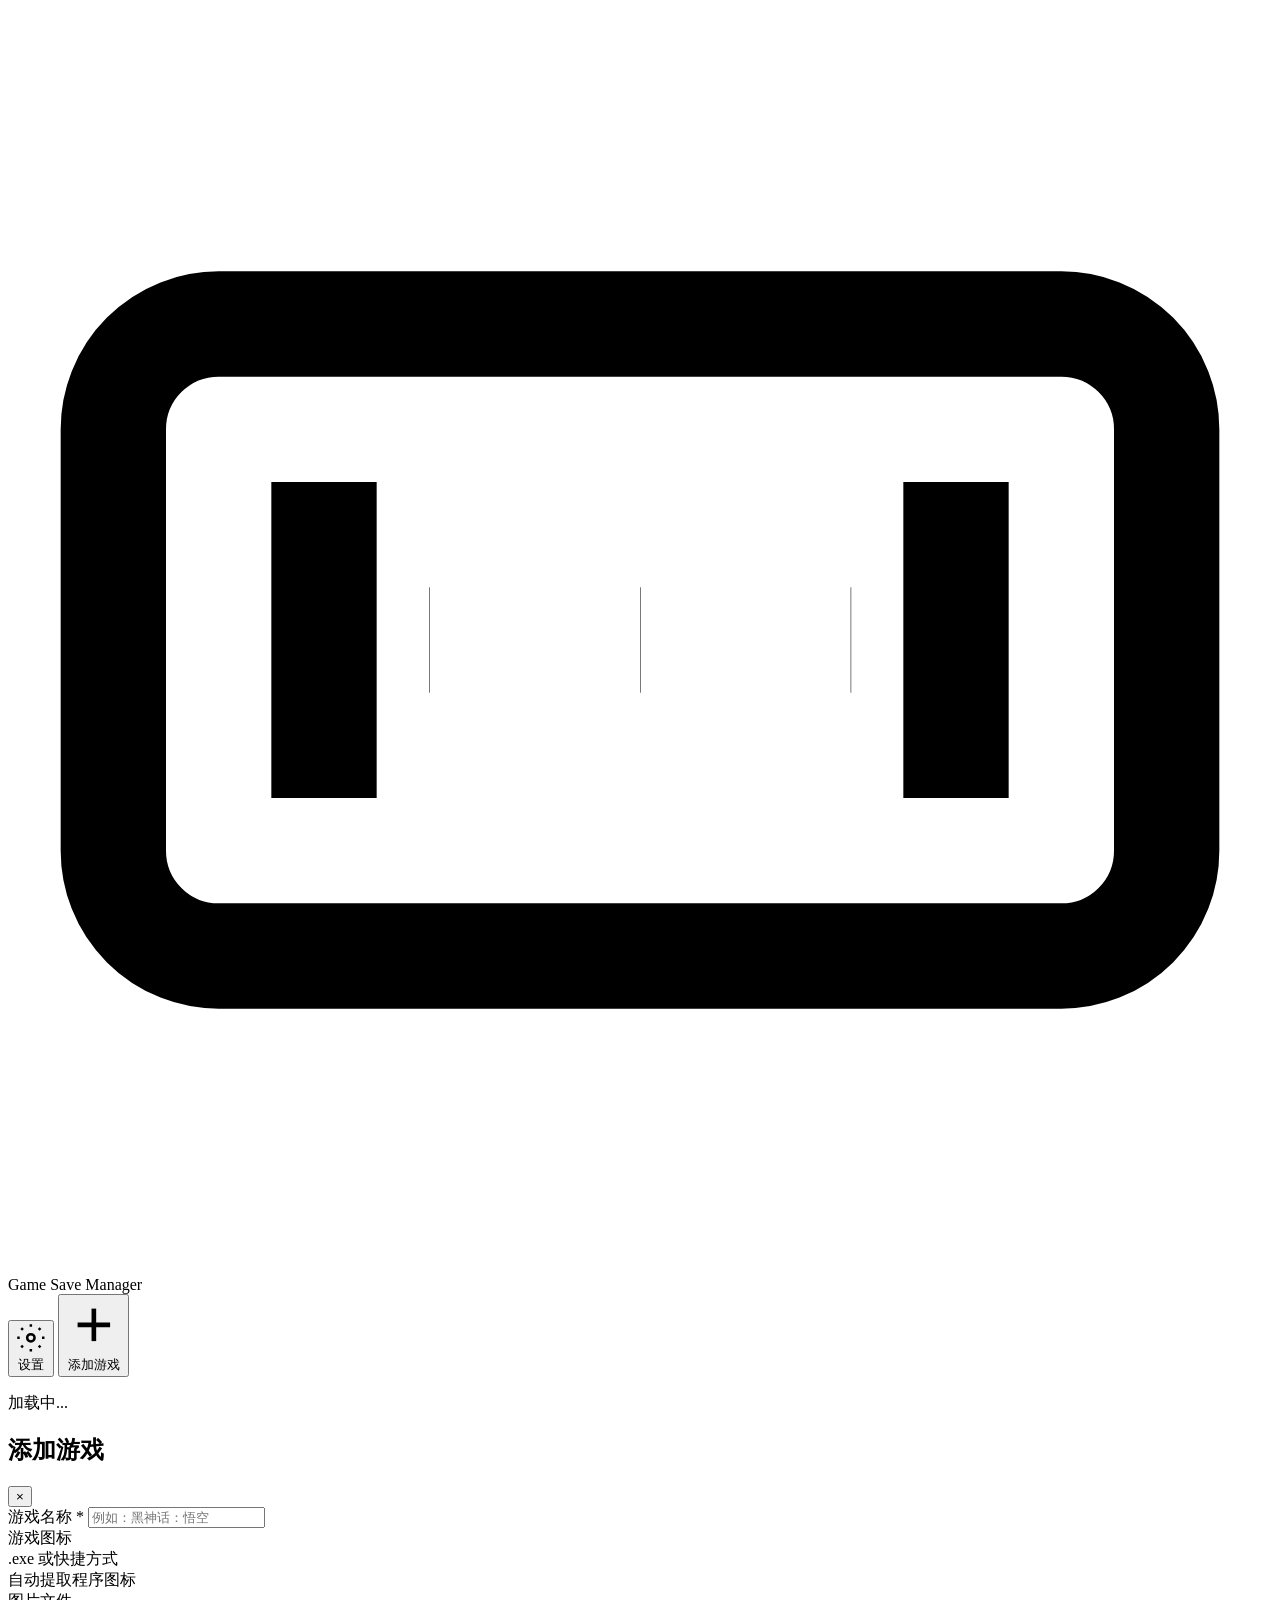
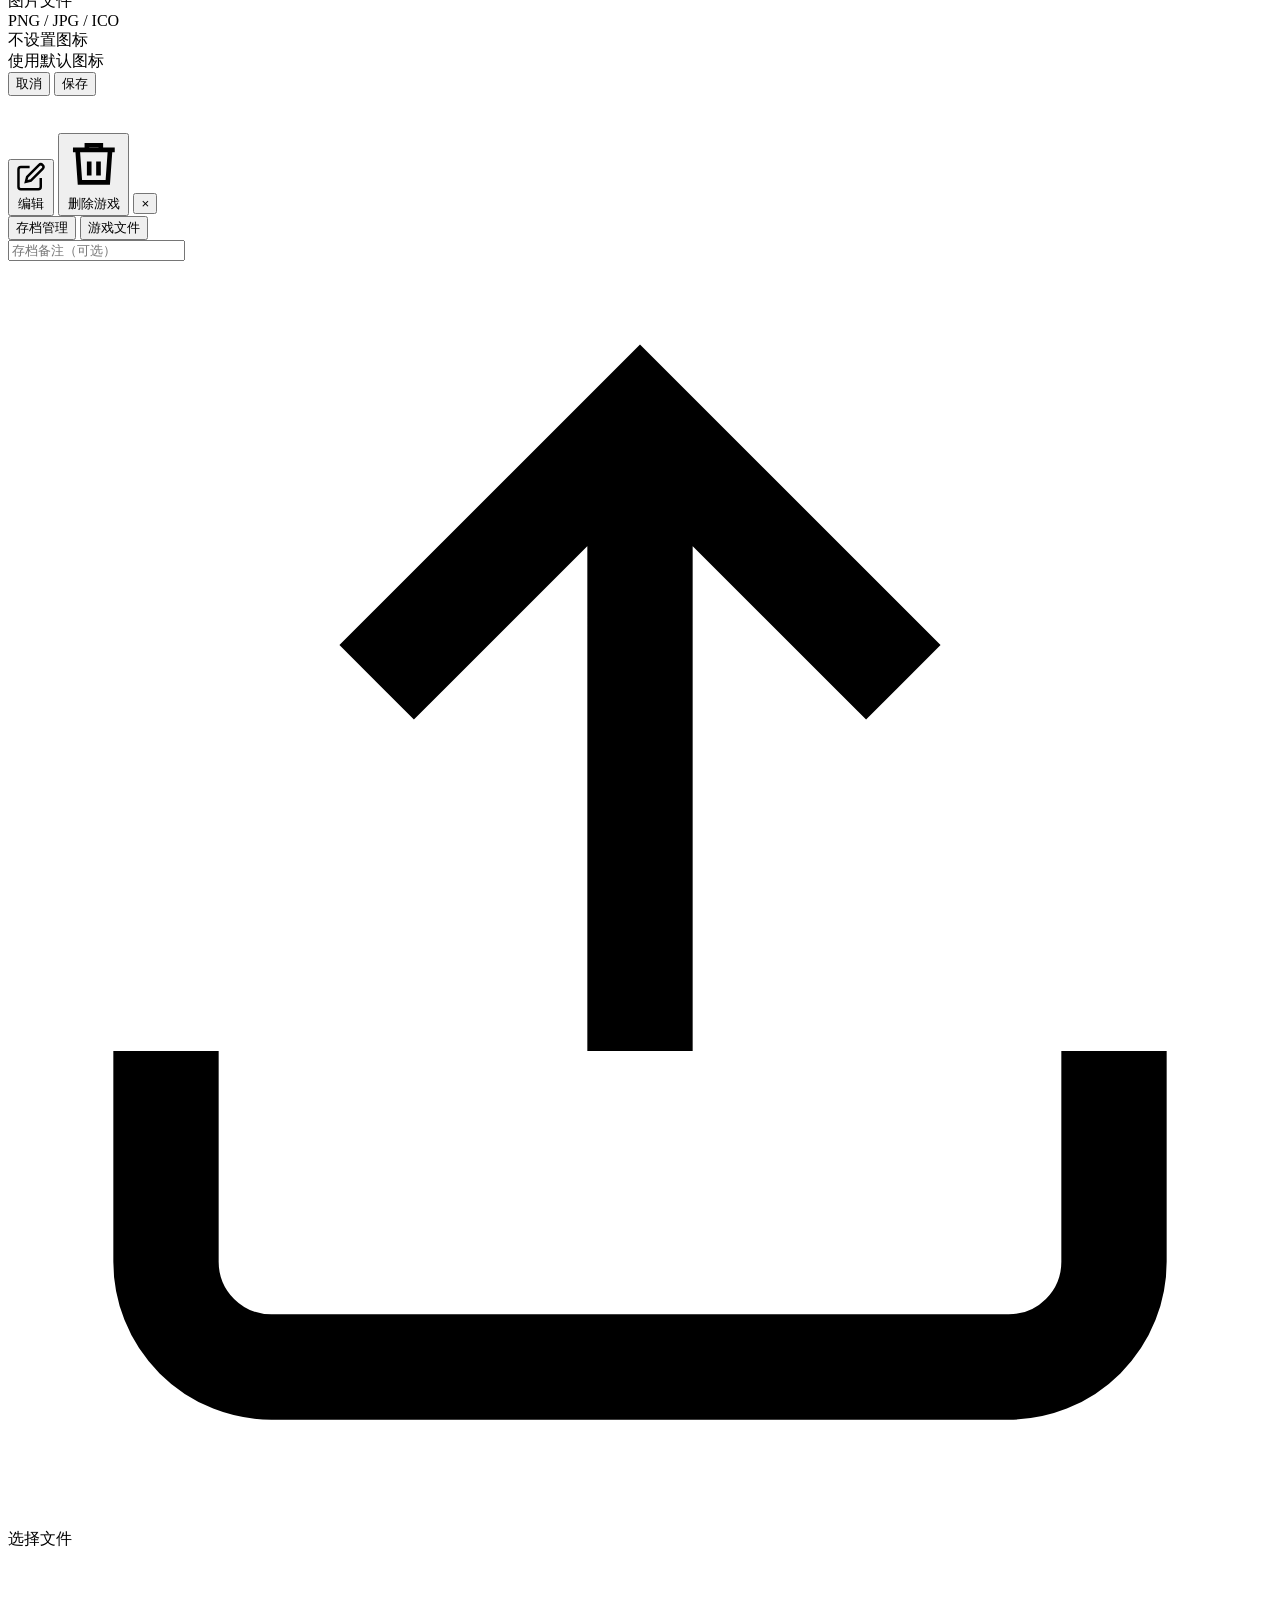
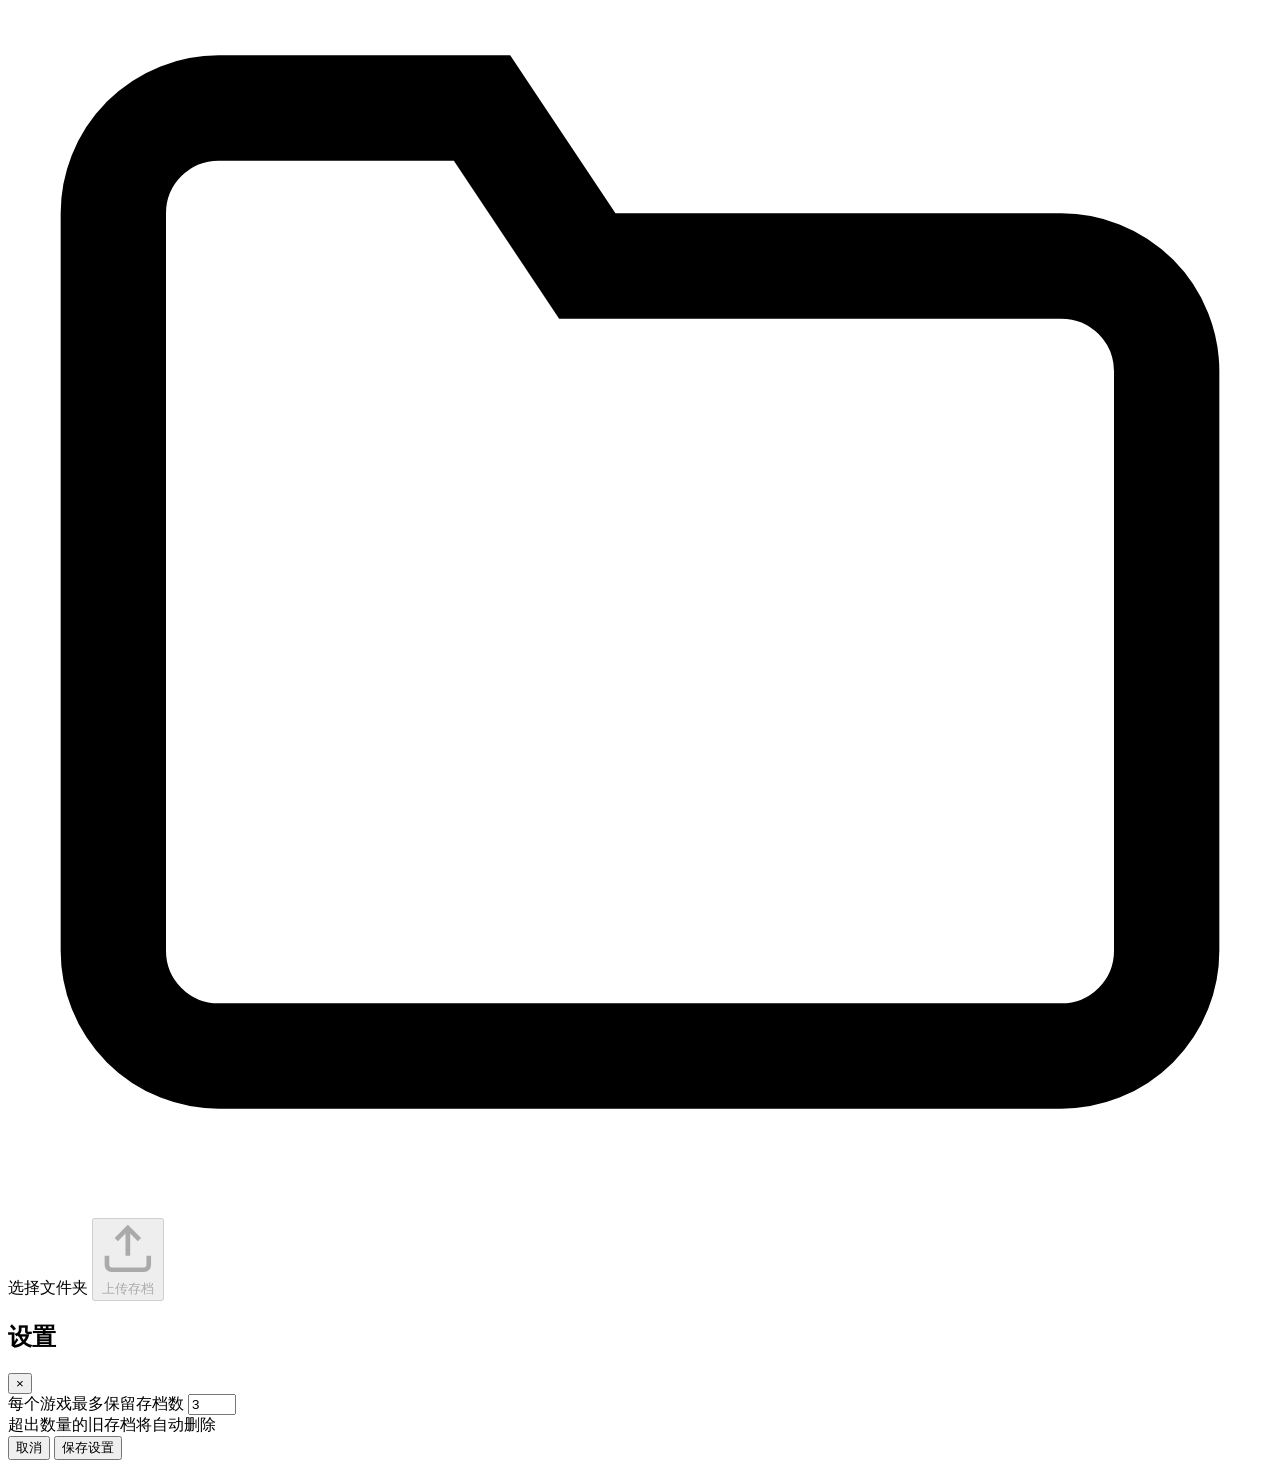
==== app/templates/index.html @ 9b0f60c9 "初次提交" ====
<!DOCTYPE html>
<html lang="zh-CN">
<head>
<meta charset="UTF-8">
<meta name="viewport" content="width=device-width, initial-scale=1.0">
<title>Game Save Manager</title>
<link rel="stylesheet" href="/static/css/style.css">
</head>
<body>
<div id="app">

  <!-- Header -->
  <header class="header">
    <div class="header-inner">
      <div class="logo">
        <svg class="logo-icon" viewBox="0 0 24 24" fill="none" stroke="currentColor" stroke-width="2">
          <rect x="2" y="6" width="20" height="12" rx="2"/>
          <path d="M12 12h.01M8 12h.01M16 12h.01"/>
          <path d="M6 9v6M18 9v6"/>
        </svg>
        <span>Game Save Manager</span>
      </div>
      <div class="header-actions">
        <button class="btn btn-ghost" onclick="openSettings()">
          <svg viewBox="0 0 24 24" fill="none" stroke="currentColor" stroke-width="2">
            <circle cx="12" cy="12" r="3"/>
            <path d="M12 1v2M12 21v2M4.22 4.22l1.42 1.42M18.36 18.36l1.42 1.42M1 12h2M21 12h2M4.22 19.78l1.42-1.42M18.36 5.64l1.42-1.42"/>
          </svg>
          设置
        </button>
        <button class="btn btn-primary" onclick="openAddGame()">
          <svg viewBox="0 0 24 24" fill="none" stroke="currentColor" stroke-width="2">
            <line x1="12" y1="5" x2="12" y2="19"/><line x1="5" y1="12" x2="19" y2="12"/>
          </svg>
          添加游戏
        </button>
      </div>
    </div>
  </header>

  <!-- Main -->
  <main class="main">
    <div id="loading" class="loading-state">
      <div class="spinner"></div>
      <p>加载中...</p>
    </div>
    <div id="empty-state" class="empty-state" style="display:none">
      <svg viewBox="0 0 24 24" fill="none" stroke="currentColor" stroke-width="1.5">
        <rect x="2" y="6" width="20" height="12" rx="2"/>
        <path d="M12 12h.01M8 12h.01M16 12h.01"/>
      </svg>
      <h2>还没有游戏</h2>
      <p>点击「添加游戏」开始管理你的游戏存档</p>
      <button class="btn btn-primary" onclick="openAddGame()">添加游戏</button>
    </div>
    <div id="games-grid" class="games-grid" style="display:none"></div>
  </main>

  <!-- Toast -->
  <div id="toast-container"></div>

  <!-- ── Modal: Add/Edit Game ─────────────────────────────────────────── -->
  <div id="modal-game" class="modal-overlay" onclick="closeModal('modal-game')">
    <div class="modal" onclick="event.stopPropagation()">
      <div class="modal-header">
        <h2 id="modal-game-title">添加游戏</h2>
        <button class="modal-close" onclick="closeModal('modal-game')">×</button>
      </div>
      <div class="modal-body">
        <form id="form-game" onsubmit="submitGame(event)">
          <input type="hidden" id="game-edit-id" value="">

          <div class="form-group">
            <label>游戏名称 *</label>
            <input type="text" id="game-name" placeholder="例如：黑神话：悟空" required>
          </div>

          <div class="form-group">
            <label>游戏图标</label>
            <div class="icon-options">
              <div class="icon-option" id="icon-opt-exe" onclick="selectIconOption('exe')">
                <div class="icon-option-radio" id="radio-exe"></div>
                <div>
                  <div class="icon-option-title">.exe 或快捷方式</div>
                  <div class="icon-option-desc">自动提取程序图标</div>
                </div>
              </div>
              <div class="icon-option" id="icon-opt-img" onclick="selectIconOption('img')">
                <div class="icon-option-radio" id="radio-img"></div>
                <div>
                  <div class="icon-option-title">图片文件</div>
                  <div class="icon-option-desc">PNG / JPG / ICO</div>
                </div>
              </div>
              <div class="icon-option" id="icon-opt-none" onclick="selectIconOption('none')">
                <div class="icon-option-radio" id="radio-none"></div>
                <div>
                  <div class="icon-option-title">不设置图标</div>
                  <div class="icon-option-desc">使用默认图标</div>
                </div>
              </div>
            </div>

            <div id="upload-exe" class="upload-area" style="display:none" onclick="document.getElementById('input-exe').click()">
              <input type="file" id="input-exe" accept=".exe,.lnk" style="display:none" onchange="previewExe(this)">
              <svg viewBox="0 0 24 24" fill="none" stroke="currentColor" stroke-width="2">
                <path d="M21 15v4a2 2 0 01-2 2H5a2 2 0 01-2-2v-4M17 8l-5-5-5 5M12 3v12"/>
              </svg>
              <div id="exe-label">点击选择 .exe 文件</div>
              <div id="exe-extract-hint" style="display:none;font-size:0.78rem;opacity:0.7;margin-top:2px">图标将在保存时自动提取</div>
            </div>

            <div id="upload-img" class="upload-area" style="display:none" onclick="document.getElementById('input-img').click()">
              <input type="file" id="input-img" accept="image/*,.ico" style="display:none" onchange="previewImg(this)">
              <div id="img-preview-wrap">
                <svg viewBox="0 0 24 24" fill="none" stroke="currentColor" stroke-width="2">
                  <rect x="3" y="3" width="18" height="18" rx="2"/>
                  <circle cx="8.5" cy="8.5" r="1.5"/>
                  <path d="M21 15l-5-5L5 21"/>
                </svg>
                <div>点击选择图片</div>
              </div>
            </div>
          </div>

          <div class="modal-footer">
            <button type="button" class="btn btn-ghost" onclick="closeModal('modal-game')">取消</button>
            <button type="submit" class="btn btn-primary">保存</button>
          </div>
        </form>
      </div>
    </div>
  </div>

  <!-- ── Modal: Game Detail ───────────────────────────────────────────── -->
  <div id="modal-detail" class="modal-overlay" onclick="closeModal('modal-detail')">
    <div class="modal modal-lg" onclick="event.stopPropagation()">
      <div class="modal-header">
        <div class="detail-header-left">
          <img id="detail-icon" class="detail-icon" src="" alt="">
          <h2 id="detail-name"></h2>
        </div>
        <div class="detail-header-right">
          <button class="btn btn-ghost btn-sm" onclick="editCurrentGame()">
            <svg viewBox="0 0 24 24" fill="none" stroke="currentColor" stroke-width="2">
              <path d="M11 4H4a2 2 0 00-2 2v14a2 2 0 002 2h14a2 2 0 002-2v-7"/>
              <path d="M18.5 2.5a2.121 2.121 0 013 3L12 15l-4 1 1-4 9.5-9.5z"/>
            </svg>
            编辑
          </button>
          <button class="btn btn-danger btn-sm" onclick="deleteCurrentGame()">
            <svg viewBox="0 0 24 24" fill="none" stroke="currentColor" stroke-width="2">
              <polyline points="3 6 5 6 21 6"/><path d="M19 6l-1 14H6L5 6"/>
              <path d="M10 11v6M14 11v6M9 6V4h6v2"/>
            </svg>
            删除游戏
          </button>
          <button class="modal-close" onclick="closeModal('modal-detail')">×</button>
        </div>
      </div>
      <div class="modal-body">
        <!-- Tabs -->
        <div class="tabs">
          <button class="tab active" onclick="switchTab('saves')">存档管理</button>
          <button class="tab" onclick="switchTab('archives')">游戏文件</button>
        </div>

        <!-- Saves Tab -->
        <div id="tab-saves" class="tab-content">
          <div class="tab-toolbar">
            <div class="upload-save-area" id="save-drop-zone">
              <form id="form-save" onsubmit="uploadSave(event)">
                <div class="save-upload-row">
                  <input type="text" id="save-label" placeholder="存档备注（可选）" class="save-label-input">
                  <label class="btn btn-ghost" for="input-save-files">
                    <svg viewBox="0 0 24 24" fill="none" stroke="currentColor" stroke-width="2">
                      <path d="M21 15v4a2 2 0 01-2 2H5a2 2 0 01-2-2v-4M17 8l-5-5-5 5M12 3v12"/>
                    </svg>
                    选择文件
                  </label>
                  <input type="file" id="input-save-files" multiple style="display:none" onchange="onSaveFilesSelected(this, 'files')">
                  <label class="btn btn-ghost" for="input-save-folder">
                    <svg viewBox="0 0 24 24" fill="none" stroke="currentColor" stroke-width="2">
                      <path d="M22 19a2 2 0 01-2 2H4a2 2 0 01-2-2V5a2 2 0 012-2h5l2 3h9a2 2 0 012 2z"/>
                    </svg>
                    选择文件夹
                  </label>
                  <input type="file" id="input-save-folder" webkitdirectory multiple style="display:none" onchange="onSaveFilesSelected(this, 'folder')">
                  <button type="submit" class="btn btn-primary" id="btn-upload-save" disabled>
                    <svg viewBox="0 0 24 24" fill="none" stroke="currentColor" stroke-width="2">
                      <path d="M21 15v4a2 2 0 01-2 2H5a2 2 0 01-2-2v-4M17 8l-5-5-5 5M12 3v12"/>
                    </svg>
                    上传存档
                  </button>
                </div>
                <div id="save-file-list" class="save-file-list"></div>
              </form>
            </div>
          </div>
          <div id="saves-list" class="saves-list">
            <div class="loading-inline"><div class="spinner spinner-sm"></div></div>
          </div>
        </div>

        <!-- Archives Tab -->
        <div id="tab-archives" class="tab-content" style="display:none">
          <div class="tab-toolbar">
            <label class="btn btn-ghost">
              <svg viewBox="0 0 24 24" fill="none" stroke="currentColor" stroke-width="2">
                <path d="M21 15v4a2 2 0 01-2 2H5a2 2 0 01-2-2v-4M17 8l-5-5-5 5M12 3v12"/>
              </svg>
              上传游戏压缩包
              <input type="file" id="input-archive" style="display:none" onchange="uploadArchive(this)">
            </label>
          </div>
          <div id="archives-list" class="archives-list">
            <div class="loading-inline"><div class="spinner spinner-sm"></div></div>
          </div>
          <div class="archive-note">
            <svg viewBox="0 0 24 24" fill="none" stroke="currentColor" stroke-width="2">
              <circle cx="12" cy="12" r="10"/><line x1="12" y1="8" x2="12" y2="12"/><line x1="12" y1="16" x2="12.01" y2="16"/>
            </svg>
            上传游戏压缩包后可直接从此处下载，方便在不同设备上使用
          </div>
        </div>
      </div>
    </div>
  </div>

  <!-- ── Modal: Settings ─────────────────────────────────────────────── -->
  <div id="modal-settings" class="modal-overlay" onclick="closeModal('modal-settings')">
    <div class="modal modal-sm" onclick="event.stopPropagation()">
      <div class="modal-header">
        <h2>设置</h2>
        <button class="modal-close" onclick="closeModal('modal-settings')">×</button>
      </div>
      <div class="modal-body">
        <form onsubmit="saveSettings(event)">
          <div class="form-group">
            <label>每个游戏最多保留存档数</label>
            <input type="number" id="setting-max-saves" min="1" max="99" value="3">
            <div class="form-hint">超出数量的旧存档将自动删除</div>
          </div>
          <div class="modal-footer">
            <button type="button" class="btn btn-ghost" onclick="closeModal('modal-settings')">取消</button>
            <button type="submit" class="btn btn-primary">保存设置</button>
          </div>
        </form>
      </div>
    </div>
  </div>

  <!-- Progress overlay -->
  <div id="progress-overlay" class="progress-overlay" style="display:none">
    <div class="progress-box">
      <div class="spinner"></div>
      <p id="progress-msg">上传中，请稍候...</p>
      <div class="progress-bar-wrap"><div id="progress-bar" class="progress-bar"></div></div>
    </div>
  </div>

</div>
<script src="/static/js/app.js"></script>
</body>
</html>
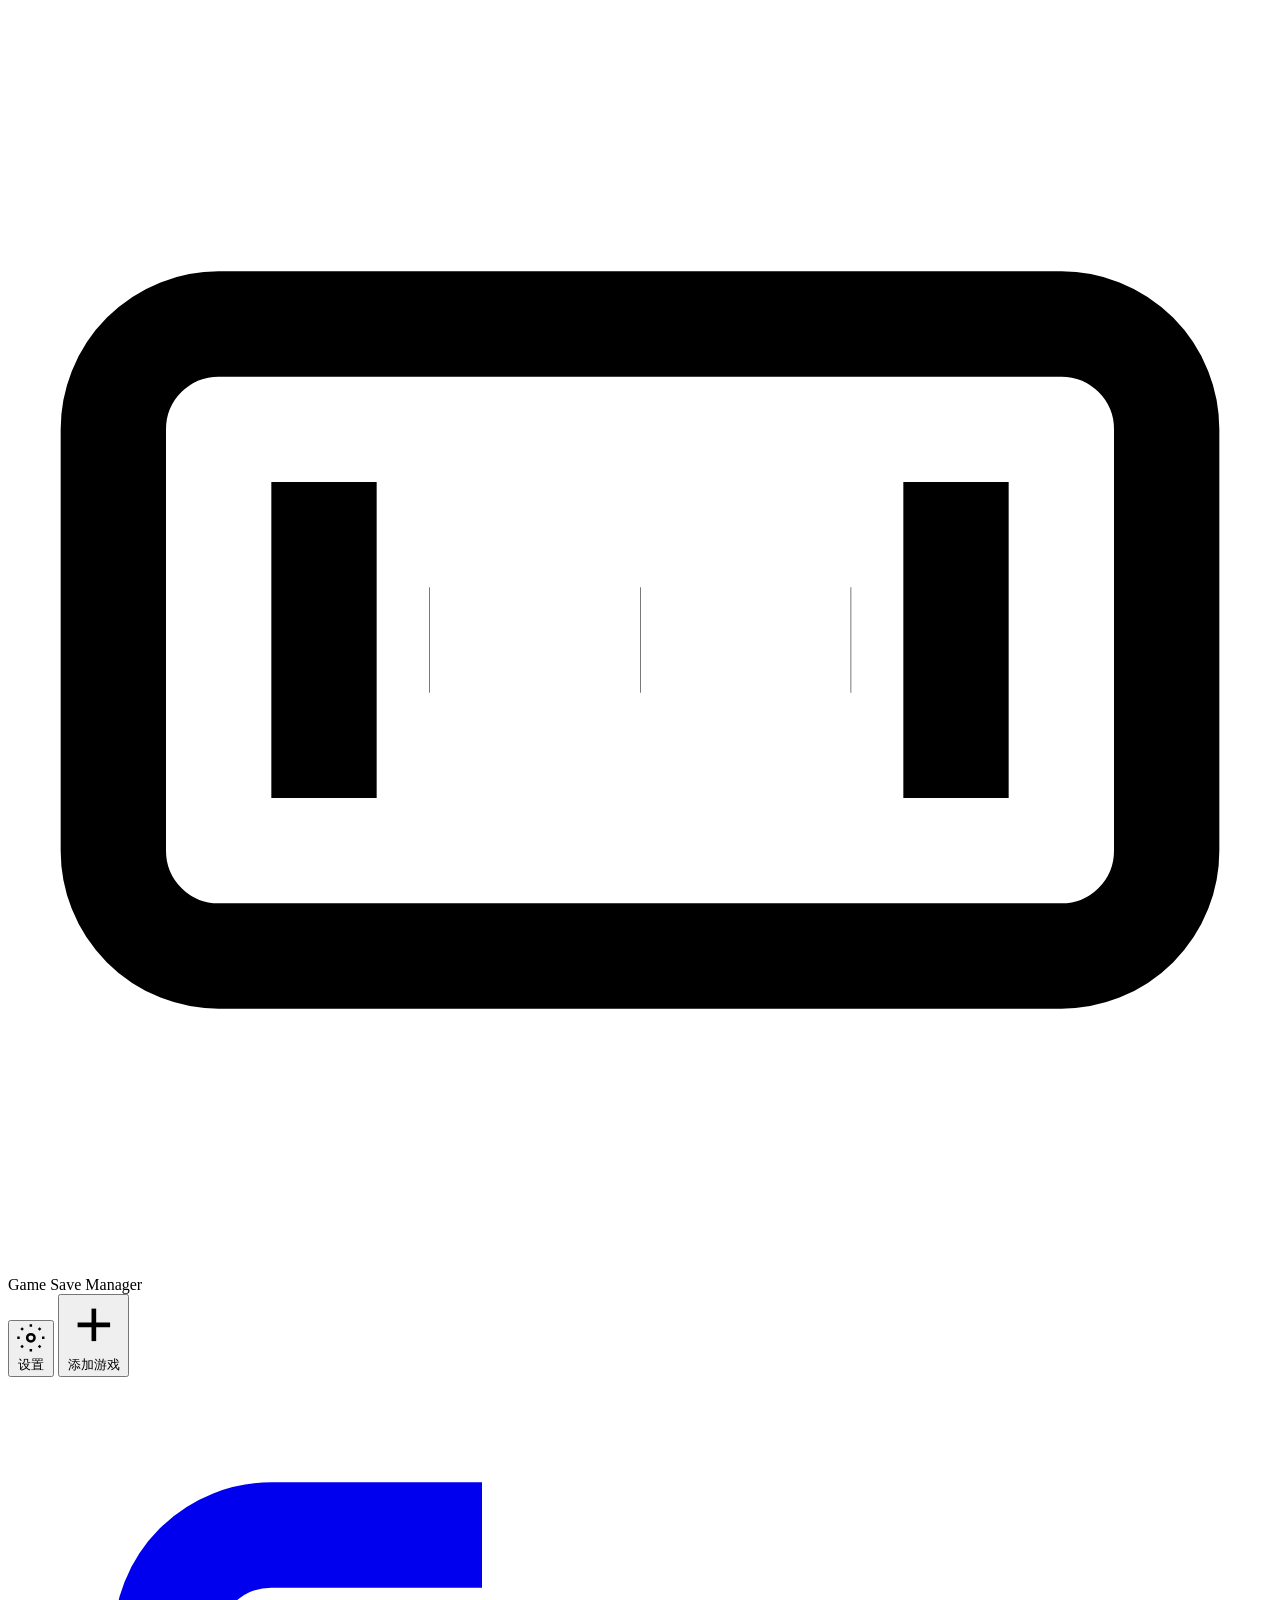
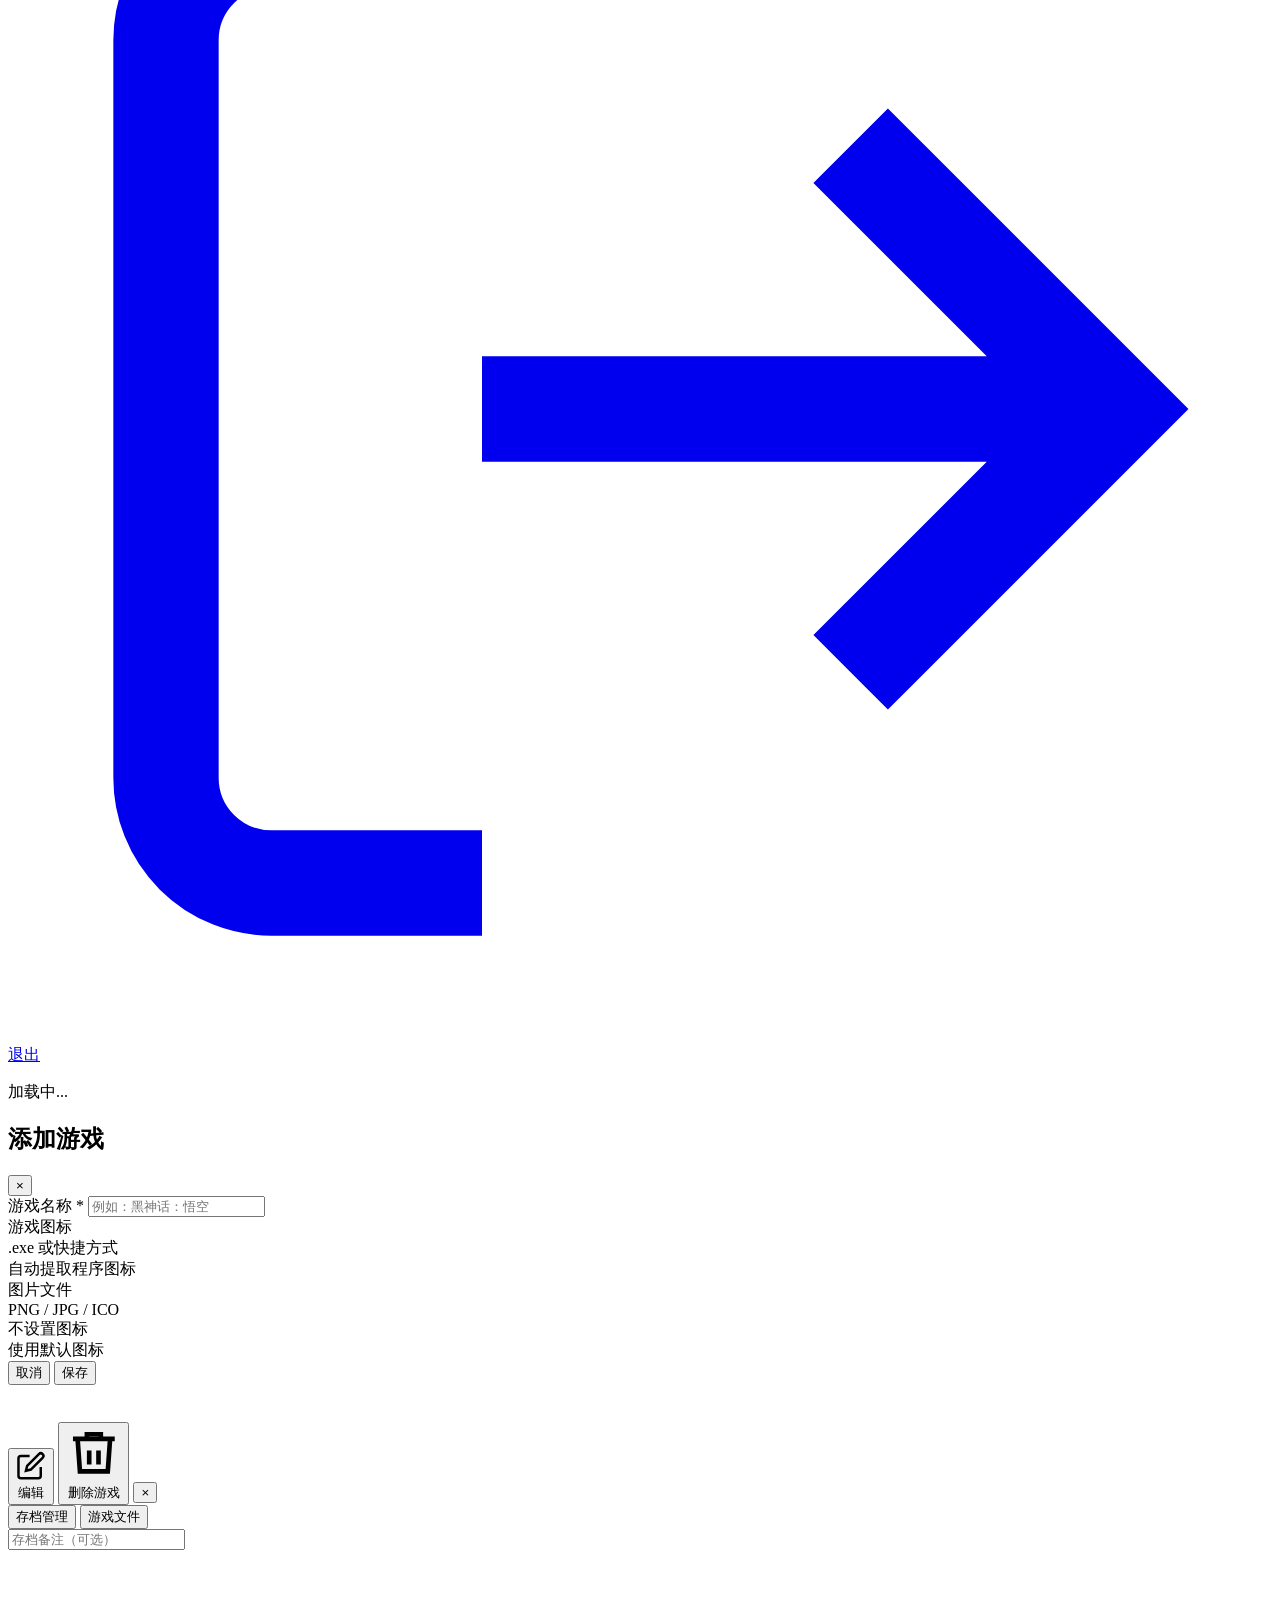
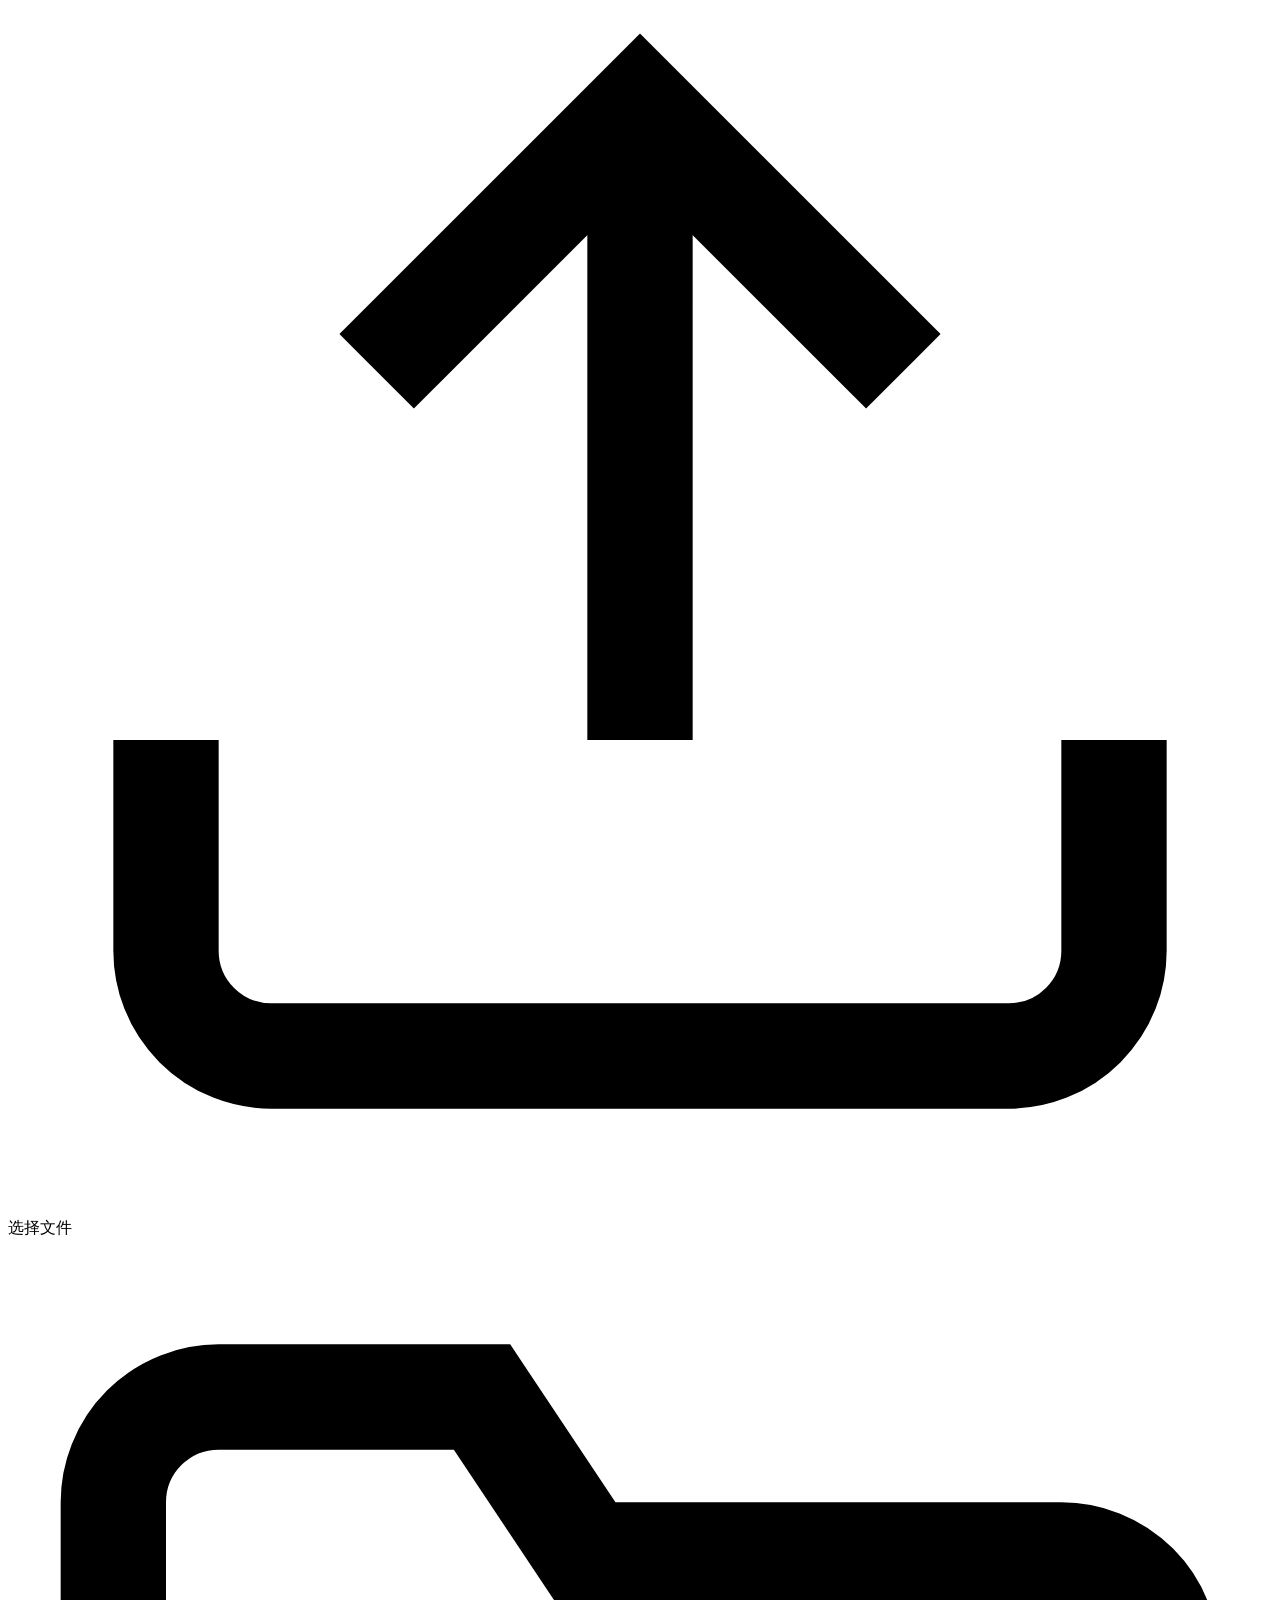
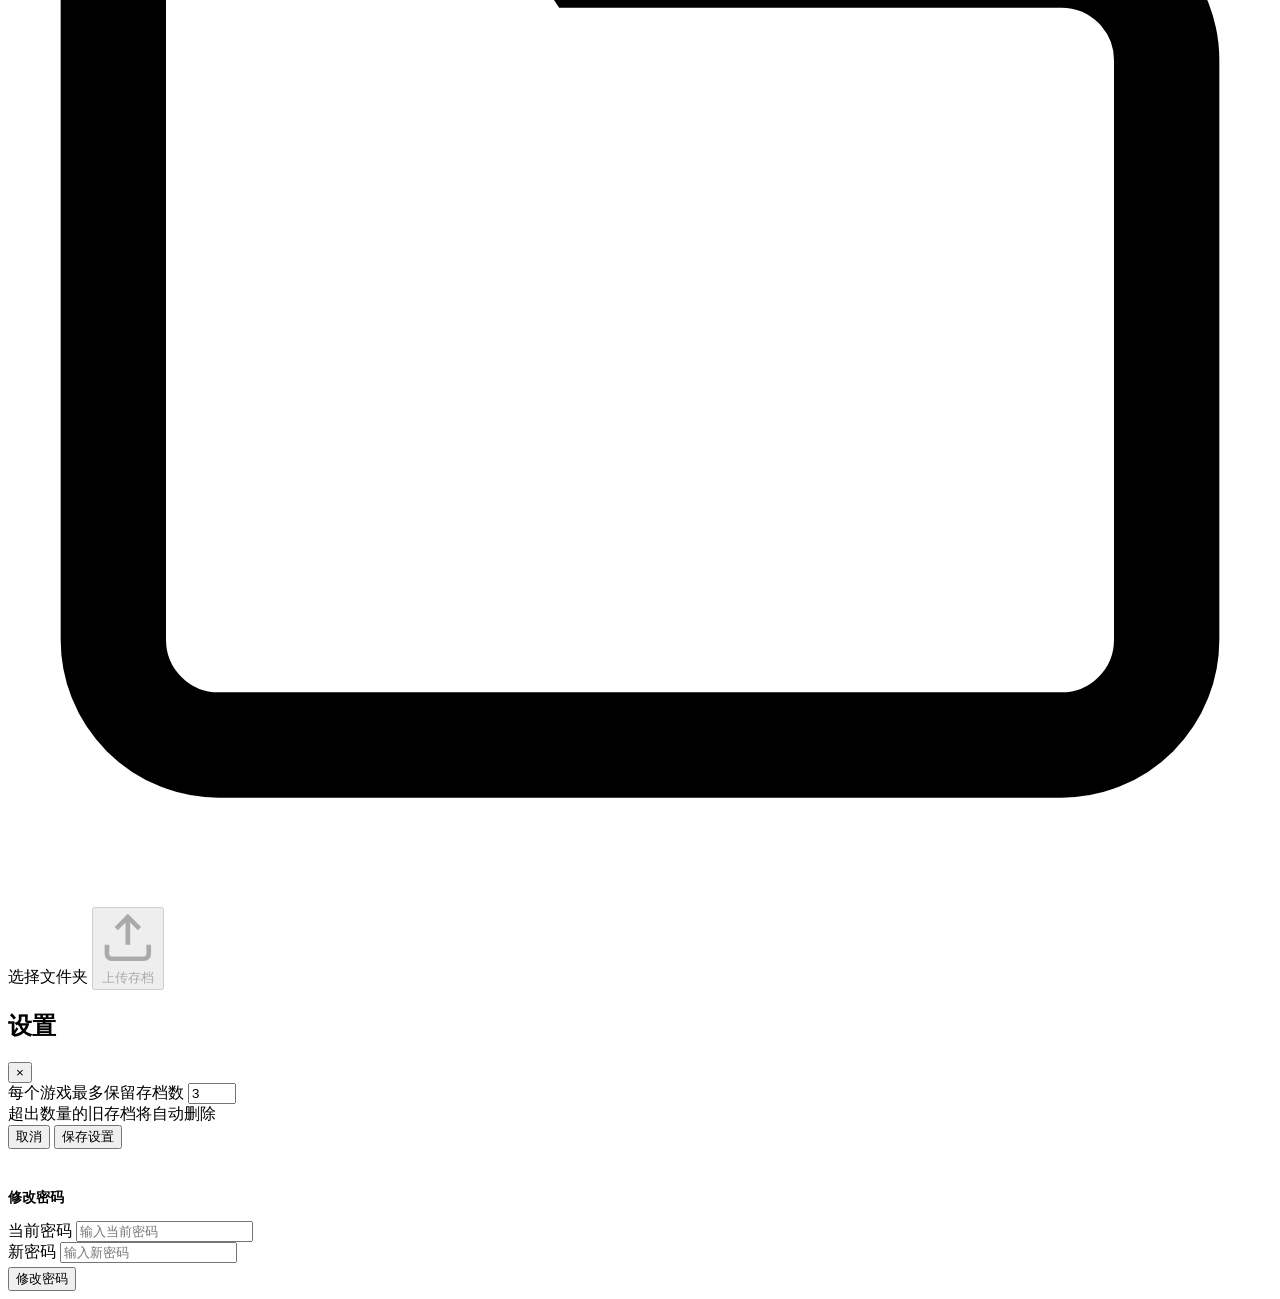
==== commit 661691b3: "密码保护" ====
--- a/app/templates/index.html
+++ b/app/templates/index.html
@@ -34,6 +34,12 @@
           </svg>
           添加游戏
         </button>
+        <a href="/logout" class="btn btn-ghost">
+          <svg viewBox="0 0 24 24" fill="none" stroke="currentColor" stroke-width="2">
+            <path d="M9 21H5a2 2 0 01-2-2V5a2 2 0 012-2h4M16 17l5-5-5-5M21 12H9"/>
+          </svg>
+          退出
+        </a>
       </div>
     </div>
   </header>
@@ -246,6 +252,23 @@
             <button type="submit" class="btn btn-primary">保存设置</button>
           </div>
         </form>
+
+        <hr style="border:none;border-top:1px solid var(--border);margin:20px 0">
+
+        <div style="font-size:0.85rem;font-weight:600;color:var(--text2);margin-bottom:14px">修改密码</div>
+        <form onsubmit="changePassword(event)">
+          <div class="form-group">
+            <label>当前密码</label>
+            <input type="password" id="pw-old" placeholder="输入当前密码">
+          </div>
+          <div class="form-group">
+            <label>新密码</label>
+            <input type="password" id="pw-new" placeholder="输入新密码">
+          </div>
+          <div class="modal-footer" style="border:none;padding-top:4px;margin-top:0">
+            <button type="submit" class="btn btn-ghost">修改密码</button>
+          </div>
+        </form>
       </div>
     </div>
   </div>
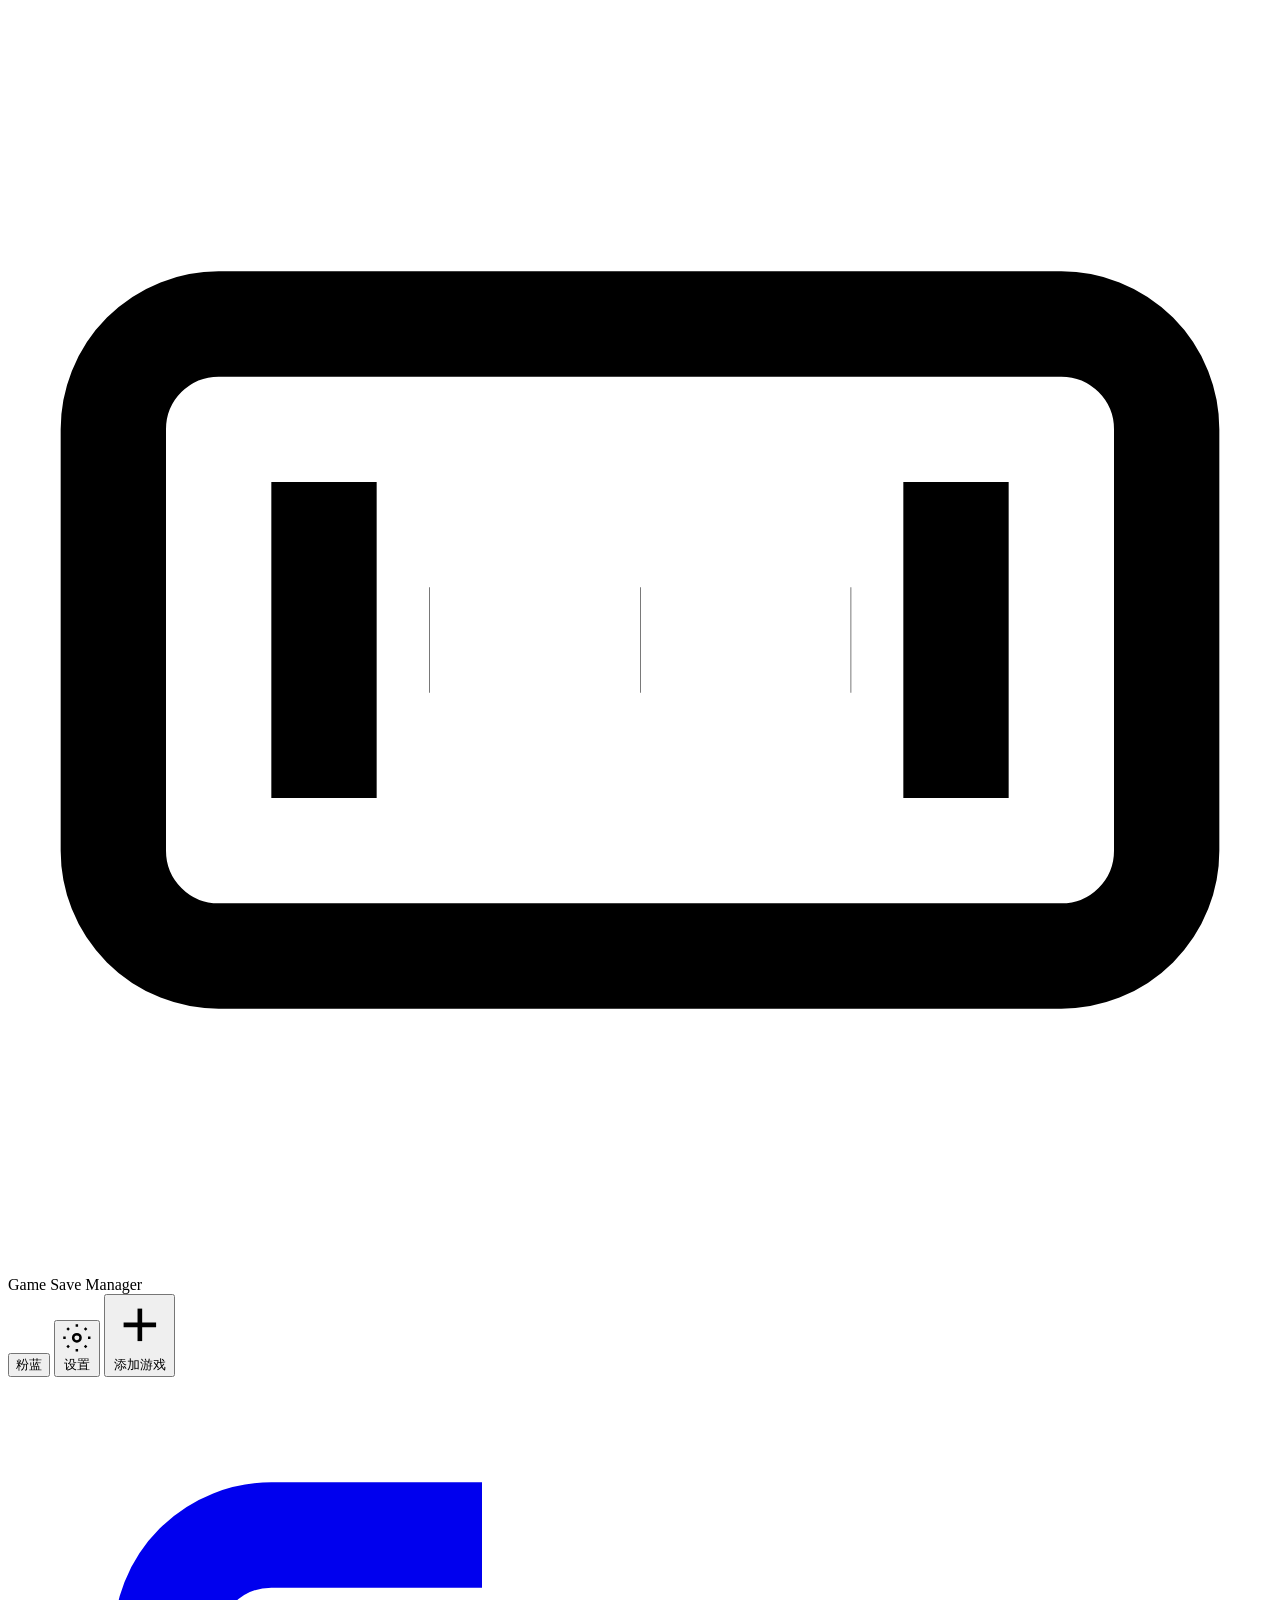
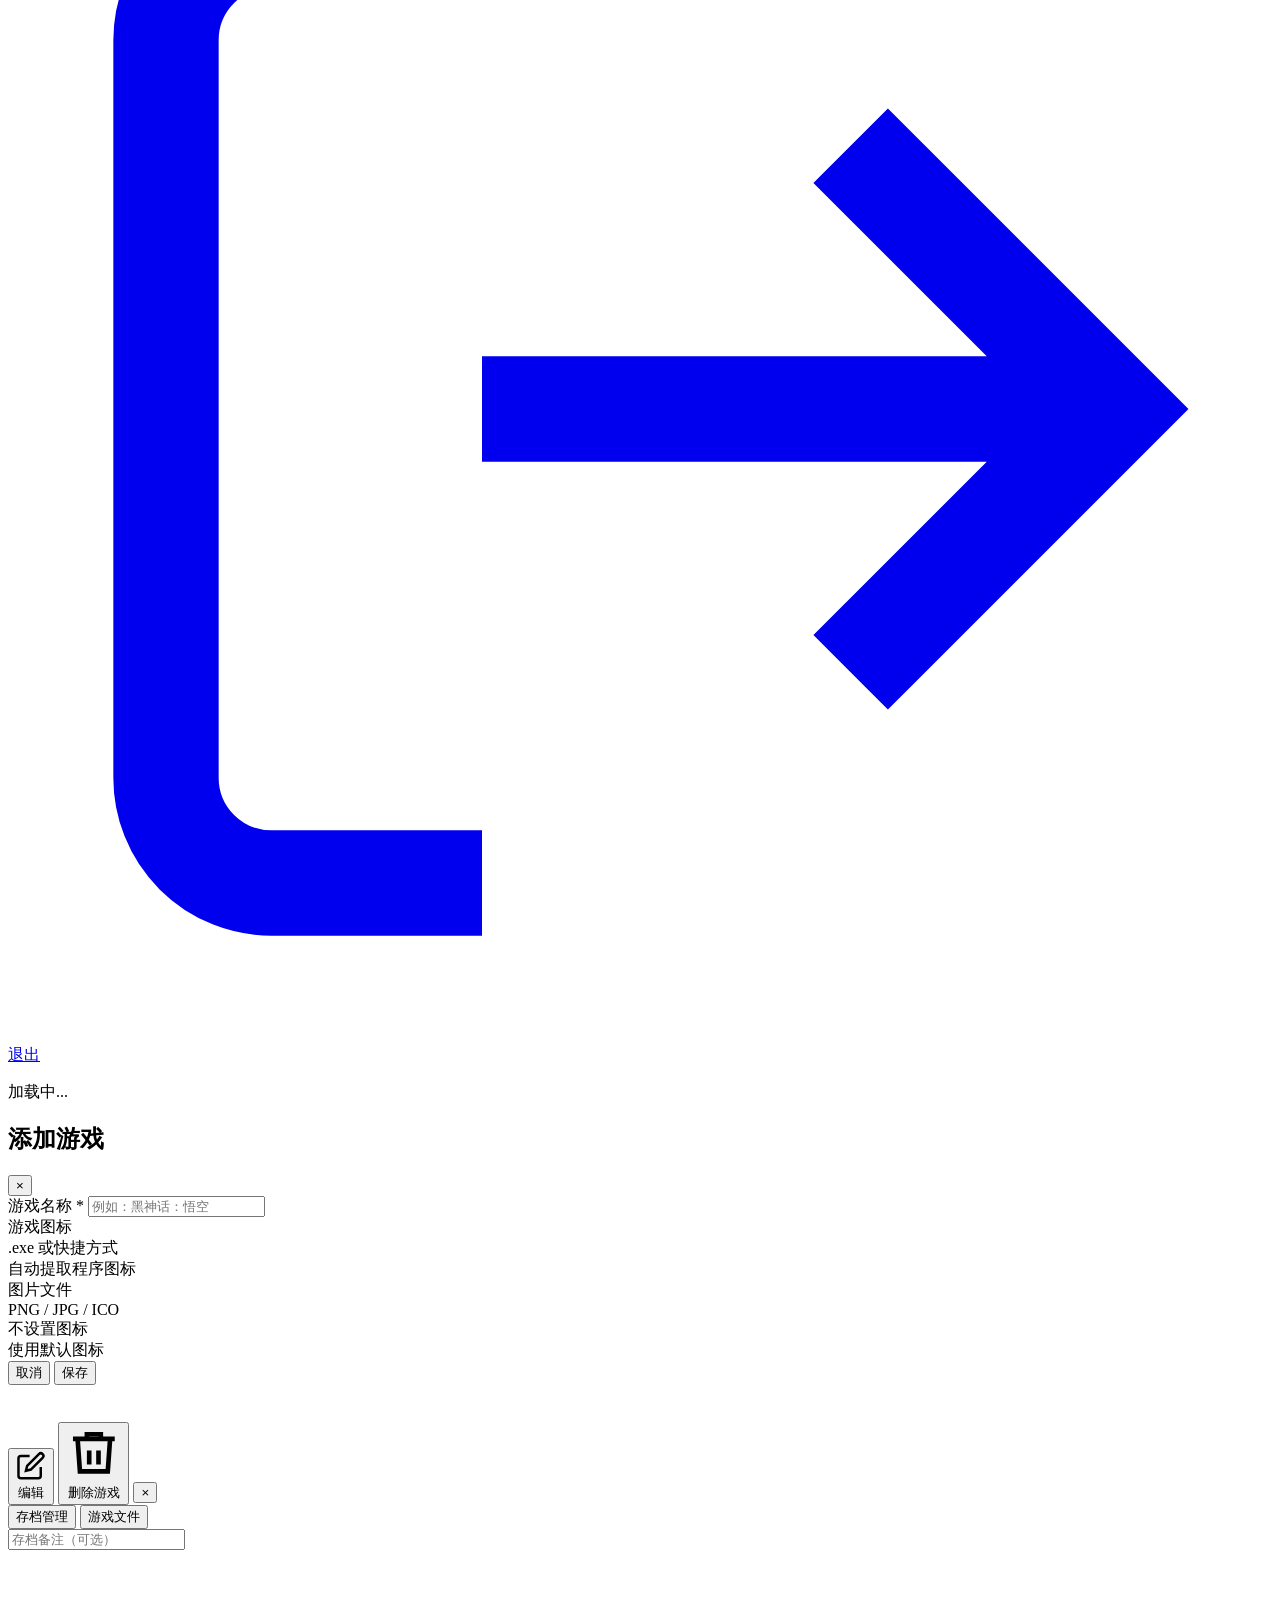
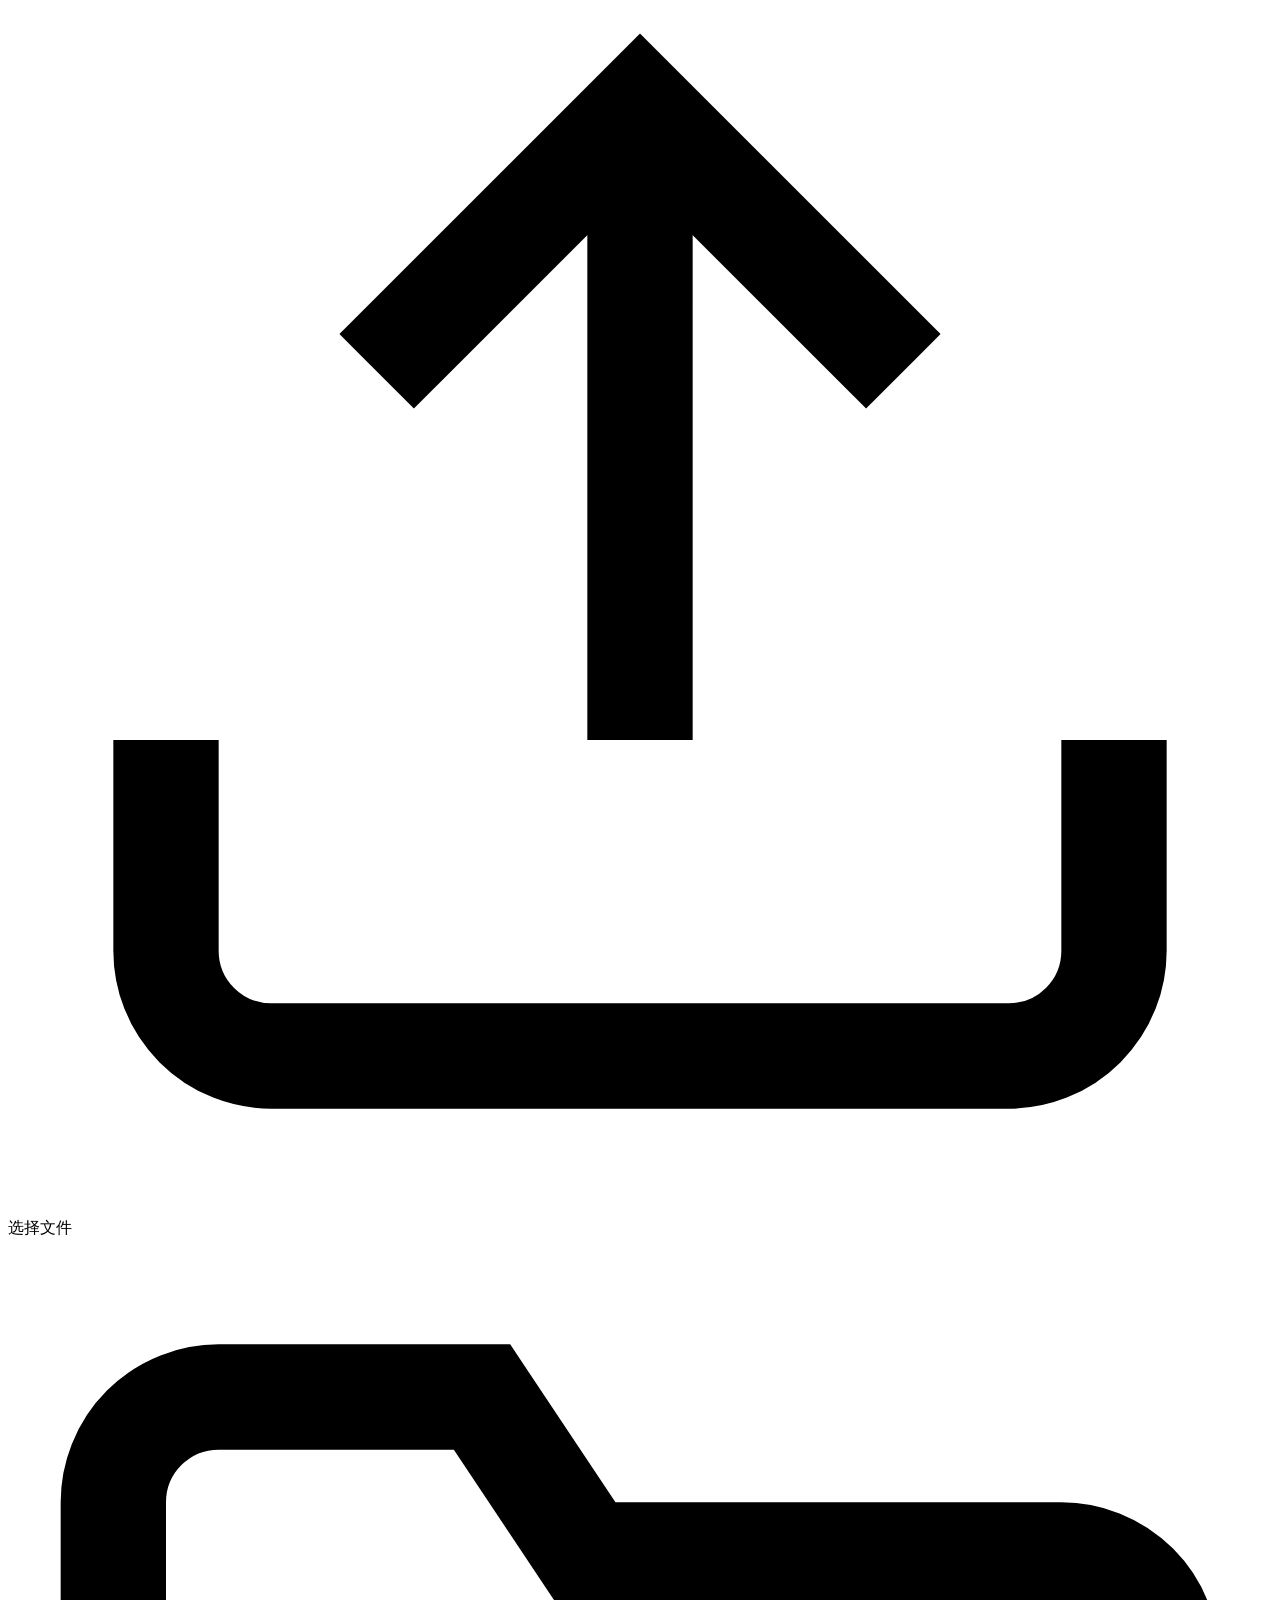
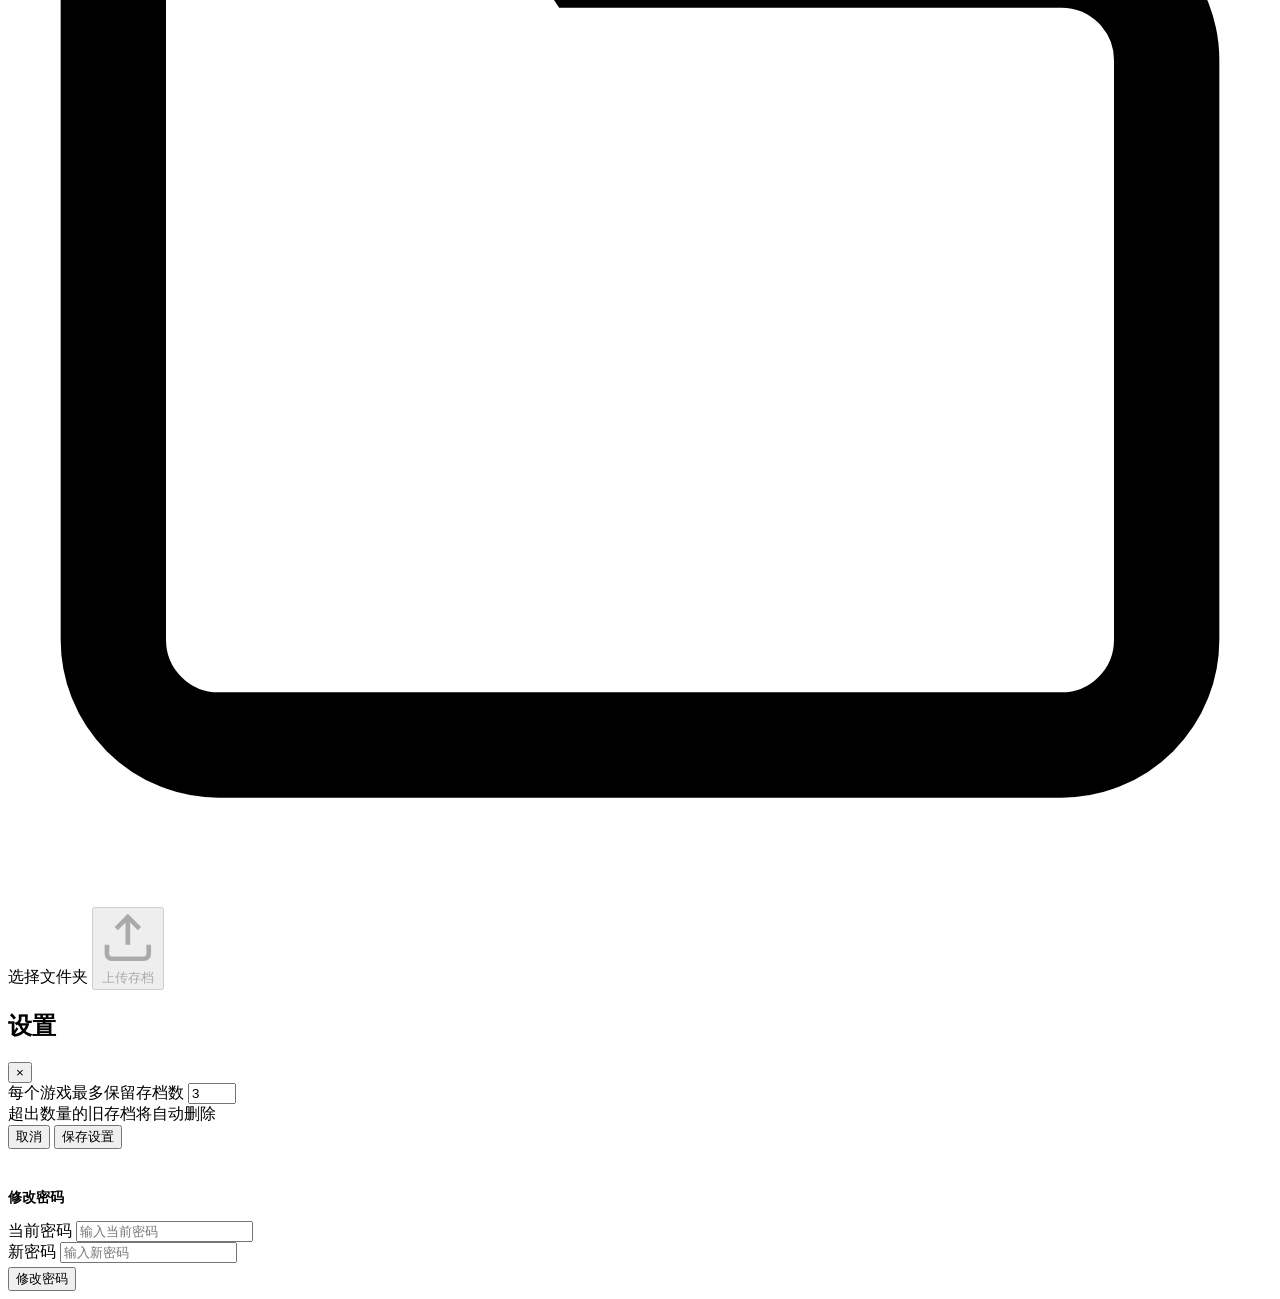
==== commit 00210f11: "调整配色" ====
--- a/app/templates/index.html
+++ b/app/templates/index.html
@@ -21,6 +21,10 @@
         <span>Game Save Manager</span>
       </div>
       <div class="header-actions">
+        <button id="btn-theme" class="btn btn-ghost theme-toggle" onclick="toggleTheme()" title="切换配色">
+          <span class="theme-dot" id="theme-dot"></span>
+          <span id="theme-label">粉蓝</span>
+        </button>
         <button class="btn btn-ghost" onclick="openSettings()">
           <svg viewBox="0 0 24 24" fill="none" stroke="currentColor" stroke-width="2">
             <circle cx="12" cy="12" r="3"/>
